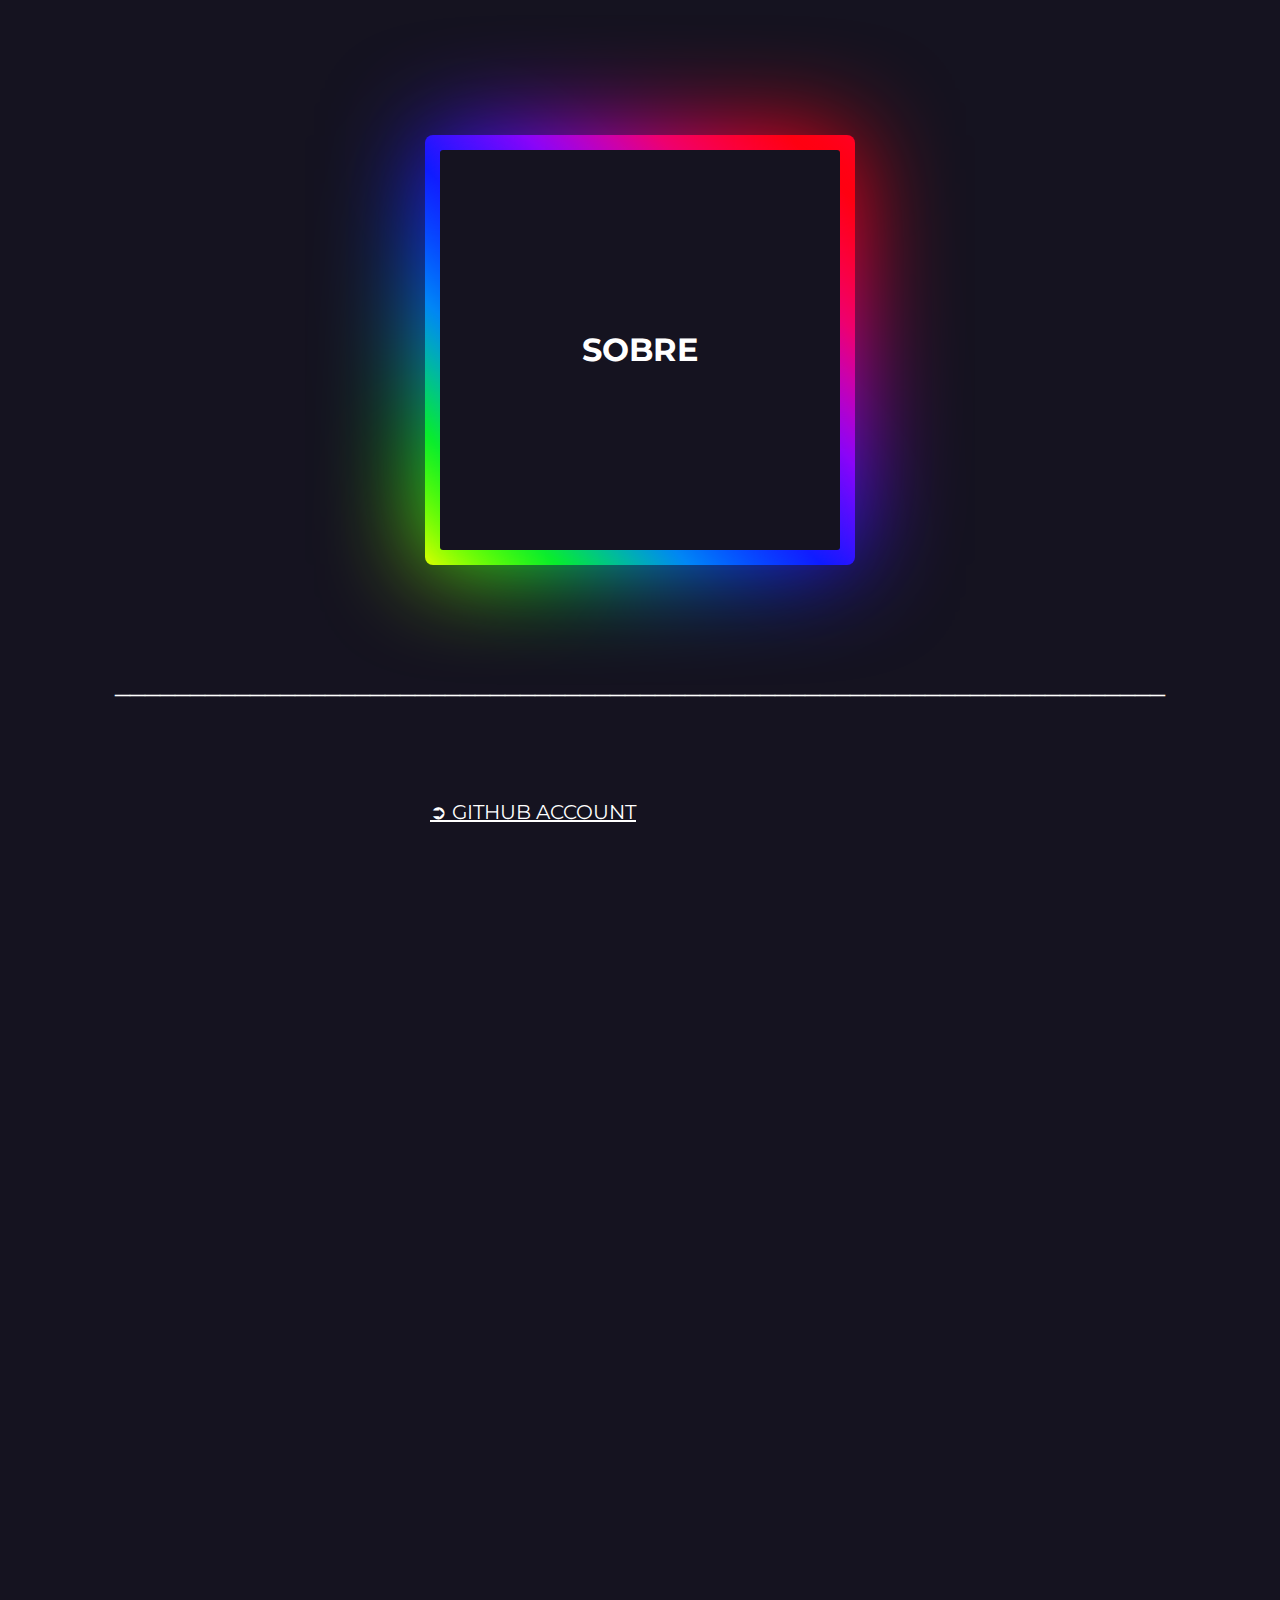
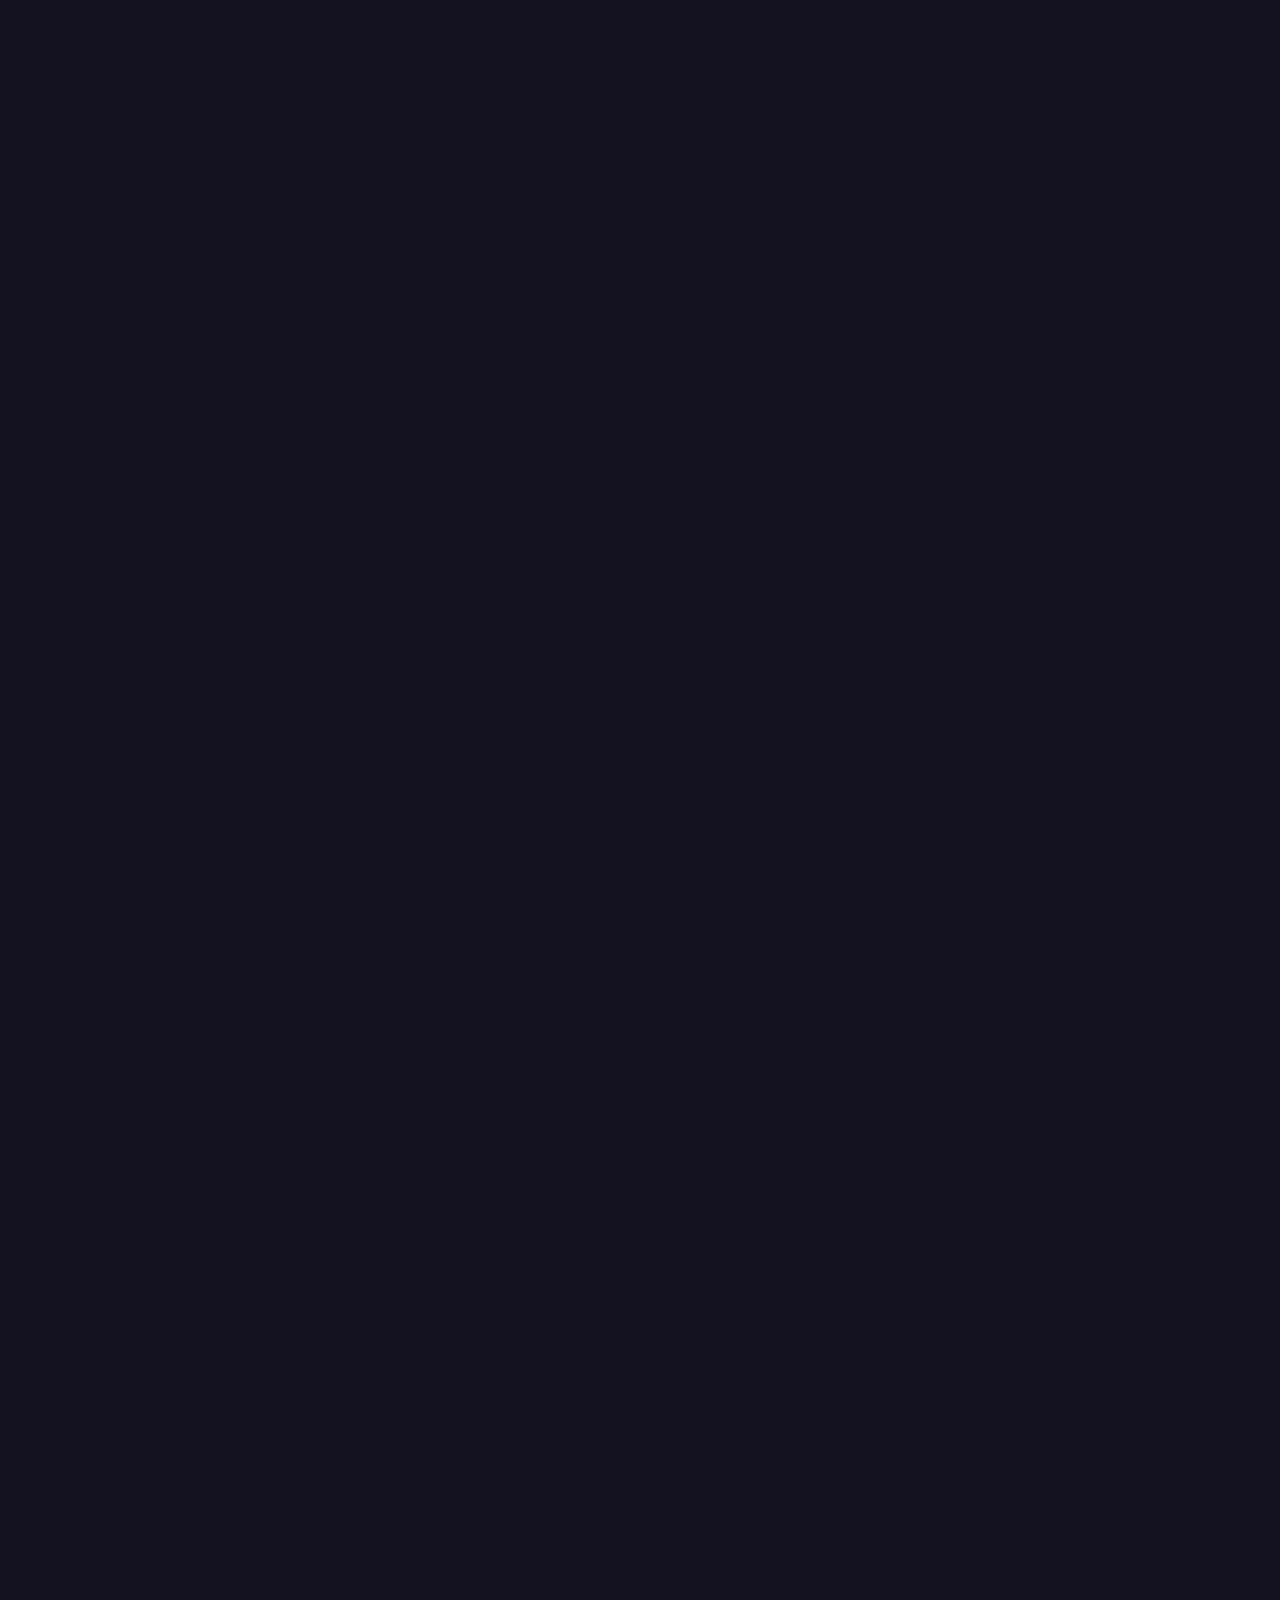
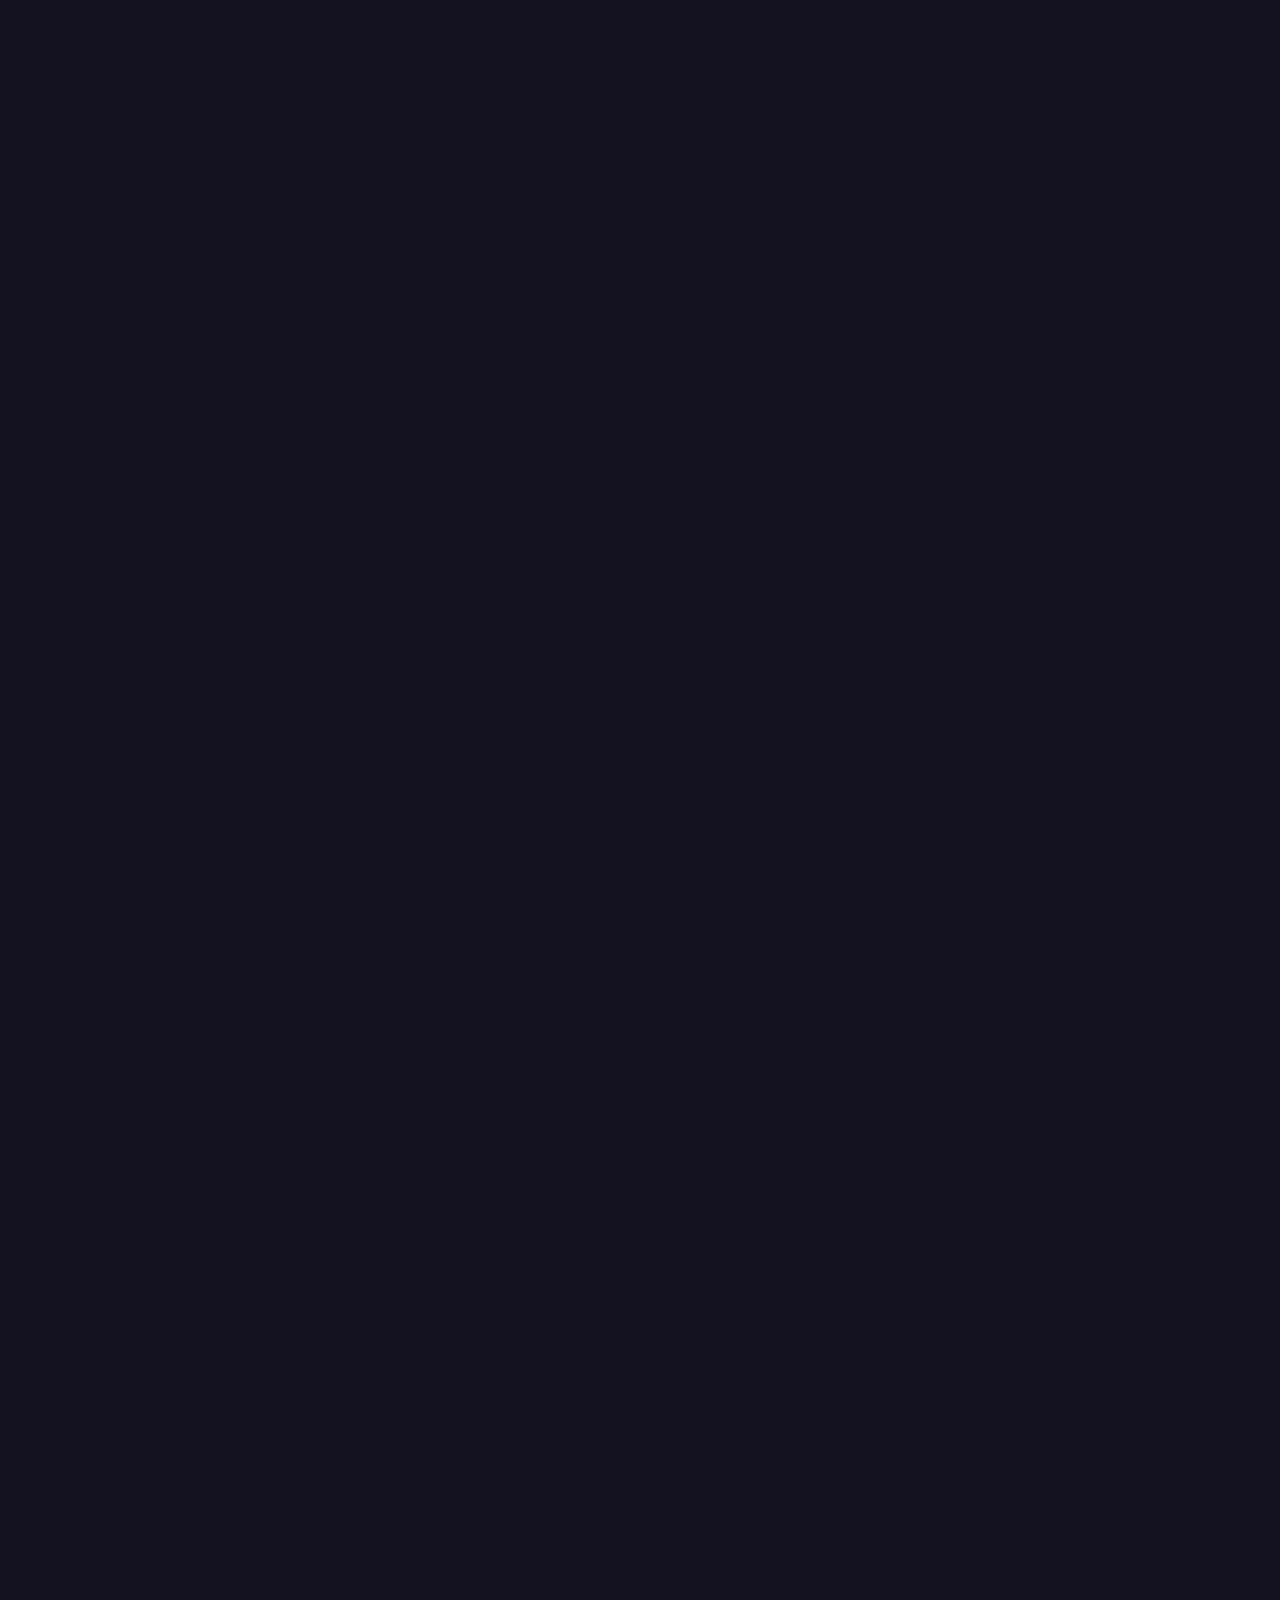
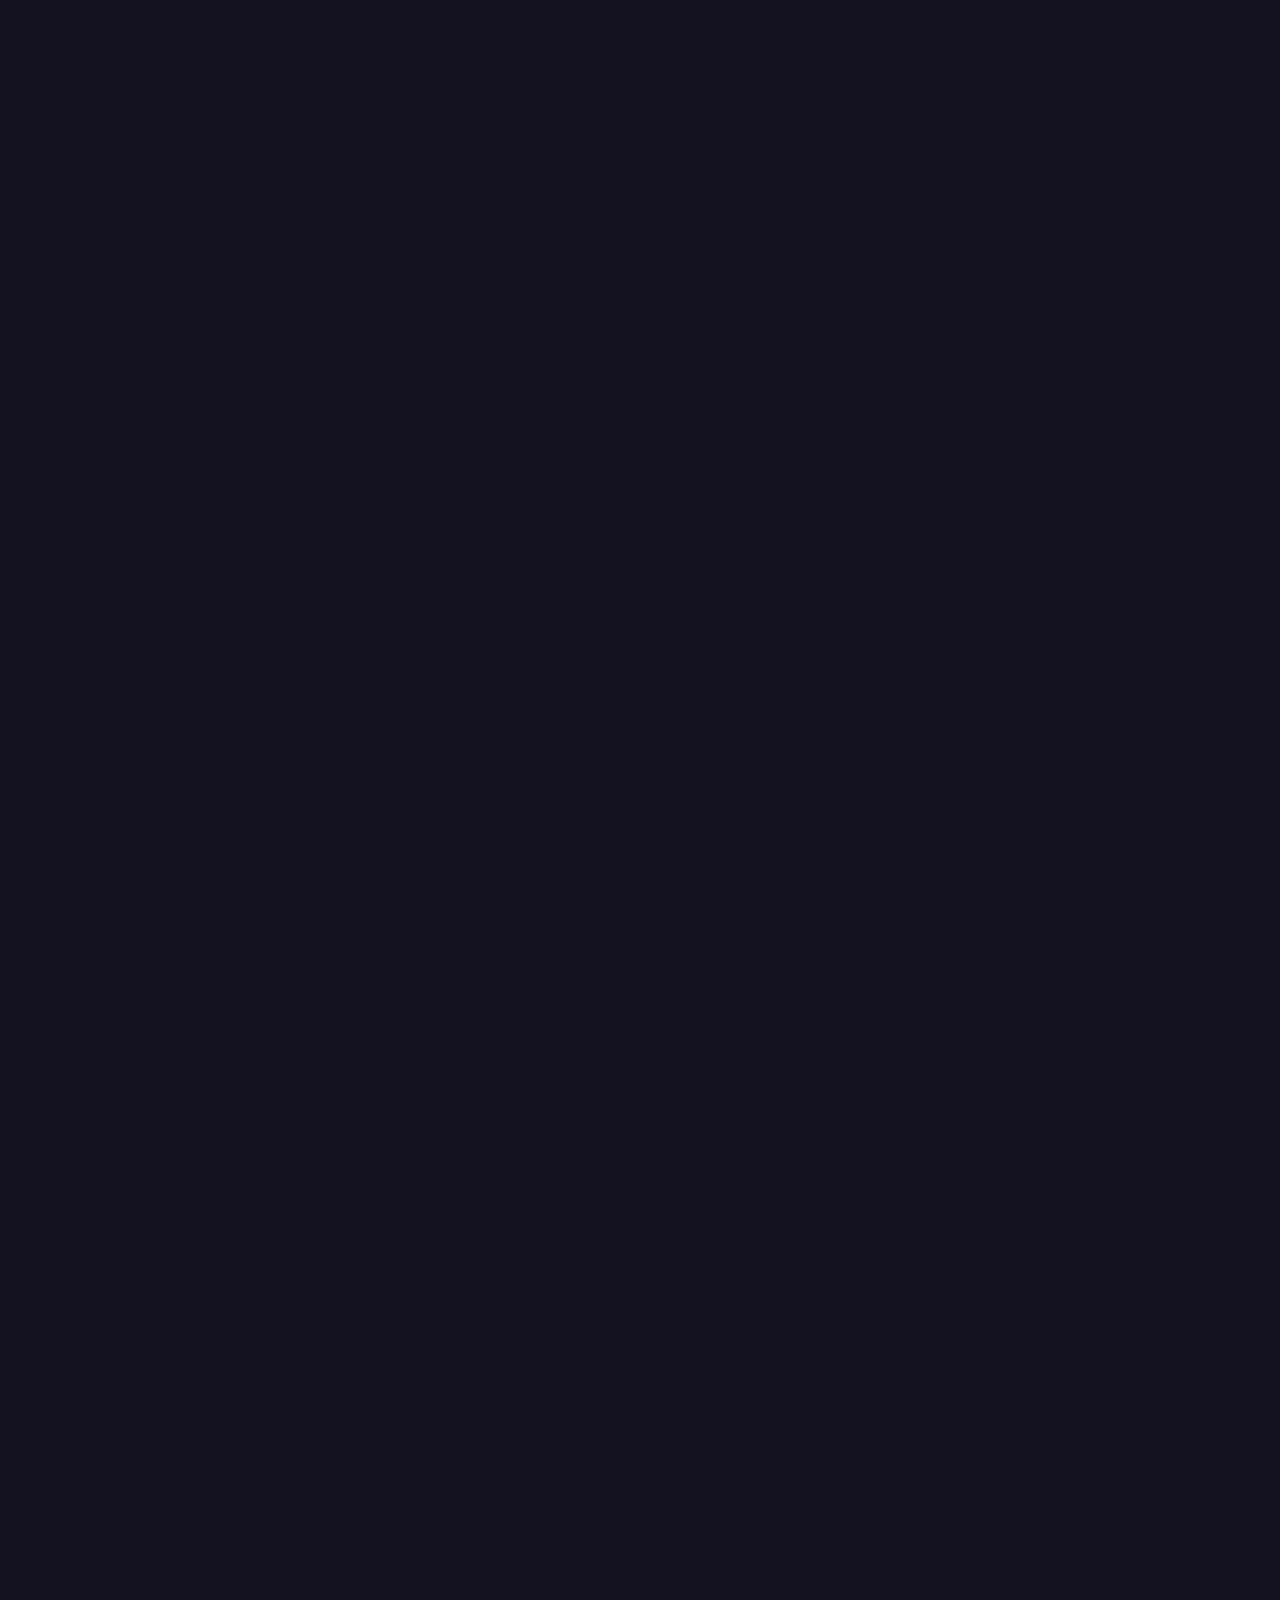
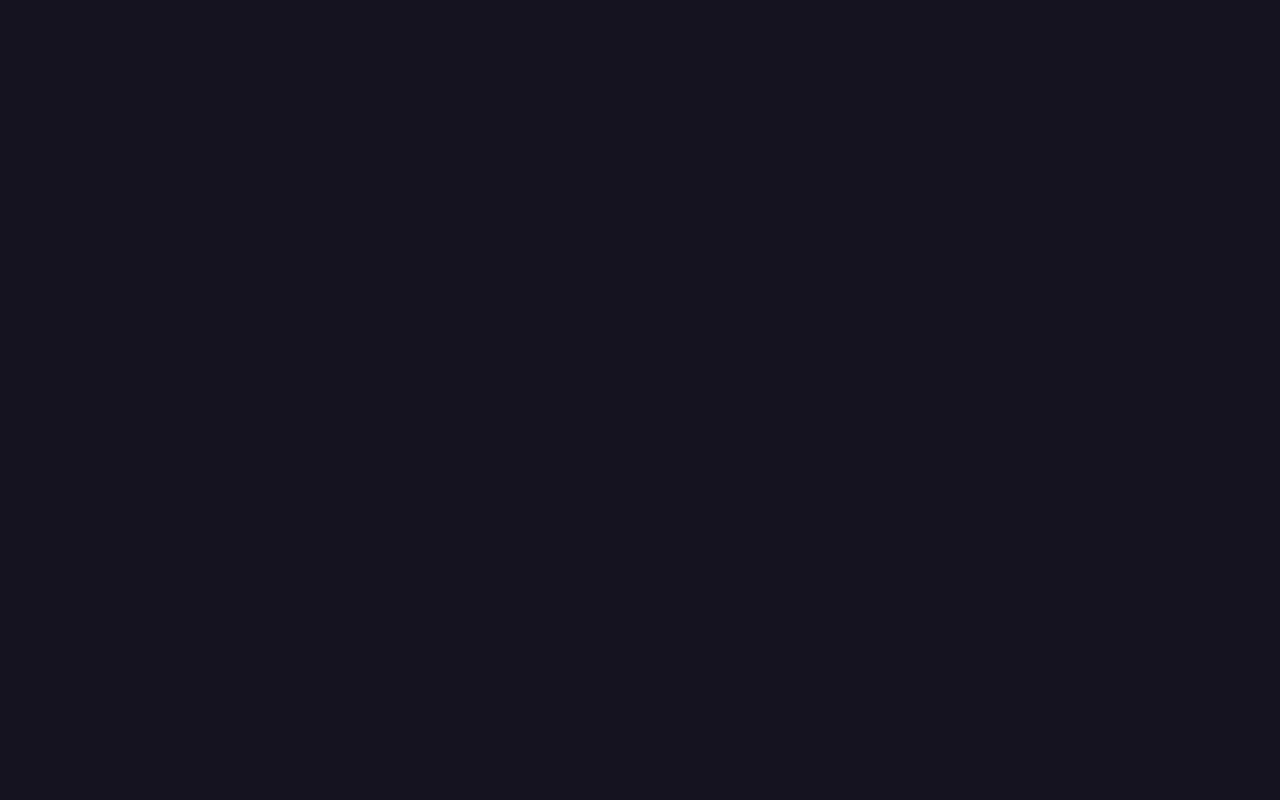
==== index3.html @ 66df8acc "Add files via upload" ====
<!DOCTYPE html>
<html lang="pt-br">
<head>
    <meta charset="UTF-8">
    <meta http-equiv="X-UA-Compatible" content="IE=edge">
    <meta name="viewport" content="width=device-width, initial-scale=1.0">
    <link rel="stylesheet" href="css/style.css">
    <link href="https://fonts.googleapis.com/css2?family=Montserrat&display=swap" rel="stylesheet">
    <title>SOBRE</title>
</head>
<body>
    <div class="box2">
        SOBRE
    </div>

    <p id="p7">
        ______________________________________________________________________
    </p>

    <a id="aGITHUB"href="https://github.com/Igor-Luiz-da-Costa-Leao-Brasil"> 
        ➲ GITHUB ACCOUNT
    </a>


</body>
</html>
---- css/style.css ----
* {
    margin: 0;
    padding: 0;
}

body {
    height: 800vh;
    display: flex;
    align-items: center;
    justify-content: center;
    background: #151320;
}

.box {
    position: absolute; bottom: 350px;
    width: 400px;
    height: 400px;
    color: #fff;
    background: #151320;
    font: 700 2rem 'Montserrat';
    line-height: 400px;
    text-align: center;
    text-transform: uppercase;
    border-radius: 3px;
}

.box::before,
.box::after {
    content: '';
    z-index: -1;
    position: absolute;
    width: calc(100% + 30px);
    height: calc(100% + 30px);
    top: -15px;
    left: -15px;
    border-radius: 8px;
    background: linear-gradient(45deg,
        #ffff00, #00ff00, #0099ff, #001aff, #a200ff, #ff0055, #ff0000,
        #ff0055, #ff0000, #ffff00, #00ff00, #0099ff, #001aff, #a200ff
    );
    background-size: 300%;
    animation: border 12s linear infinite;
}

.box::after {
    filter: blur(50px);
}

@keyframes border {
    0%, 100% {
        background-position: 0 0;
    }

    50% {
        background-position: 300%;
    }
}

h1 {
    position: absolute; bottom: 300px; 
    width: 1000px;
    height: 300px;
    line-height: 300px;
    font-family: "Montserrat", sans-serif;
    background: linear-gradient( to right,  #ffff00, #00ff00, #0099ff, #001aff, #a200ff, #ff0055, #ff0000,
    #ff0055, #ff0000, #ffff00, #00ff00, #0099ff, #001aff, #a200ff );
    background-size: 300%;
    animation: border 12s linear infinite;
    text-align: center;
    color:#fff;
    border-color:#151320;
    border-radius: 100px;
}


.LOGOTIPO{
    position : absolute;bottom : -1250px;
    max-width: 150px;
    max-height: 100px;
    width: auto;
    height: auto;
    top: 10px;
    left: 10px;
    background: linear-gradient(45deg,
    #ffff00, #00ff00, #0099ff, #001aff, #a200ff, #ff0055, #ff0000,
    #ff0055, #ff0000, #ffff00, #00ff00, #0099ff, #001aff, #a200ff
);
    background-size: 300%;
    animation: border 12s linear infinite;
    border-color:#151320;
    border-radius :100px;
}

h2{
    font-family: "Montserrat", sans-serif;
    font-size: 20px;
    color: black;
    position: absolute;
    top: 20px;
    right: 300px;
    background: linear-gradient(45deg,
    #ffff00, #00ff00, #0099ff, #001aff, #a200ff, #ff0055, #ff0000,
    #ff0055, #ff0000, #ffff00, #00ff00, #0099ff, #001aff, #a200ff
);
    border-color:#151320;
    border-radius: 5px;
}

a{
    font-family: "Montserrat", sans-serif;
    font-size: 20px;
    color: white;
    position: absolute;
    top: 20px;
    right: 170px;
}

#aSOBRE{
    font-family: "Montserrat", sans-serif;
    font-size: 20px;
    color: white;
    position: absolute;
    top: 20px;
    right: 70px;
}
.PRATO{

    position : absolute;bottom : -300px;
    left: 50px;
    max-width: 500px;
    max-height: 450px;
    width: auto;
    height: auto;
}

h6{
    position:absolute;bottom: 250px;
    font-size: 30px;
    color: white;
    
}

#p1{
    color:white;
    font-size: 30px;
    position:absolute;bottom: 200px;
}
#p2{
    color:white;
    font-size: 30px;
    position:absolute;bottom:190px;
}
#p3{
    color:white;
    font-size: 30px;
    position:absolute;bottom:150px;
}
#p4{
    color:white;
    font-size:40px;
    position:absolute;bottom:50px;left:10px;
}

#a3 img{
    position: absolute; bottom: -1290px;
    width: 400px;
    height: 400px;
    left: -1720px;
    border: 2px solid salmon;

}

#p5{
    color: white;
    font-size: 40px;
    position:absolute;bottom:50px;right: 65px;
}

#a2 img{
    position: absolute; bottom: -1290px;
    width: 400px;
    height: 400px;
    right: -160px;
    border: 2px solid salmon;
}

#a4 img{
    position: absolute; bottom: -1290px;
    width: 400px;
    height: 400px;
    right: 50px;
    border: 2px solid salmon;
}

#a5 img{
    position: absolute; bottom: -1290px;
    width: 400px;
    height: 400px;
    left: -1500px;
    border: 2px solid salmon;

}
#p6{
    color:white;
    font-size: 30px;
    position: absolute; bottom: 200px;
}

.box2{
    position: absolute; bottom: 350px;
    width: 400px;
    height: 400px;
    color: #fff;
    background: #151320;
    font: 700 2rem 'Montserrat';
    line-height: 400px;
    text-align: center;
    text-transform: uppercase;
    border-radius: 3px;
}

.box2::before,
.box2::after {
    content: '';
    z-index: -1;
    position: absolute;
    width: calc(100% + 30px);
    height: calc(100% + 30px);
    top: -15px;
    left: -15px;
    border-radius: 8px;
    background: linear-gradient(45deg,
        #ffff00, #00ff00, #0099ff, #001aff, #a200ff, #ff0055, #ff0000,
        #ff0055, #ff0000, #ffff00, #00ff00, #0099ff, #001aff, #a200ff
    );
    background-size: 300%;
    animation: border 12s linear infinite;
}

.box2::after {
    filter: blur(50px);
}

#p7{
    color:white;
    font-size: 30px;
    position: absolute; bottom: 200px;
}

#aGITHUB{
    font-family: "Montserrat", sans-serif;
    font-size: 20px;
    color: white;
    position: absolute;top:800px;left:430px;
}
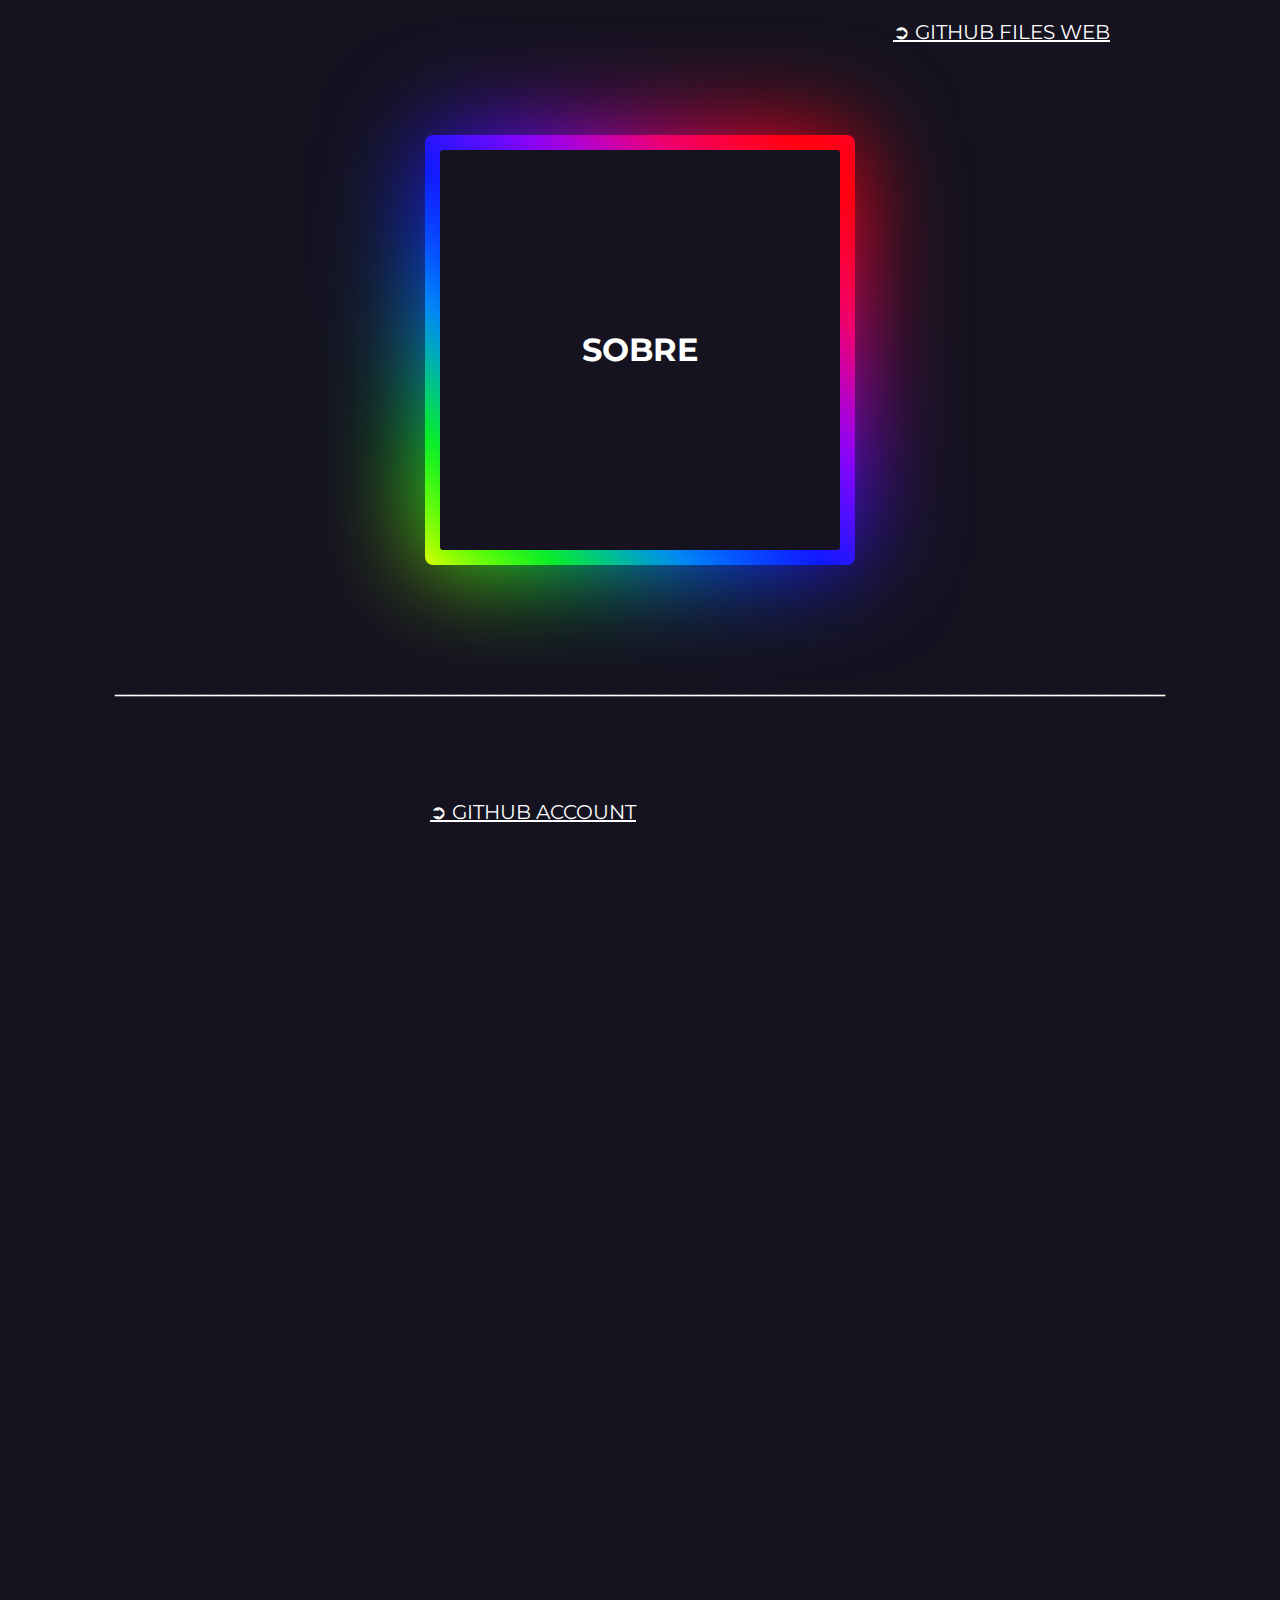
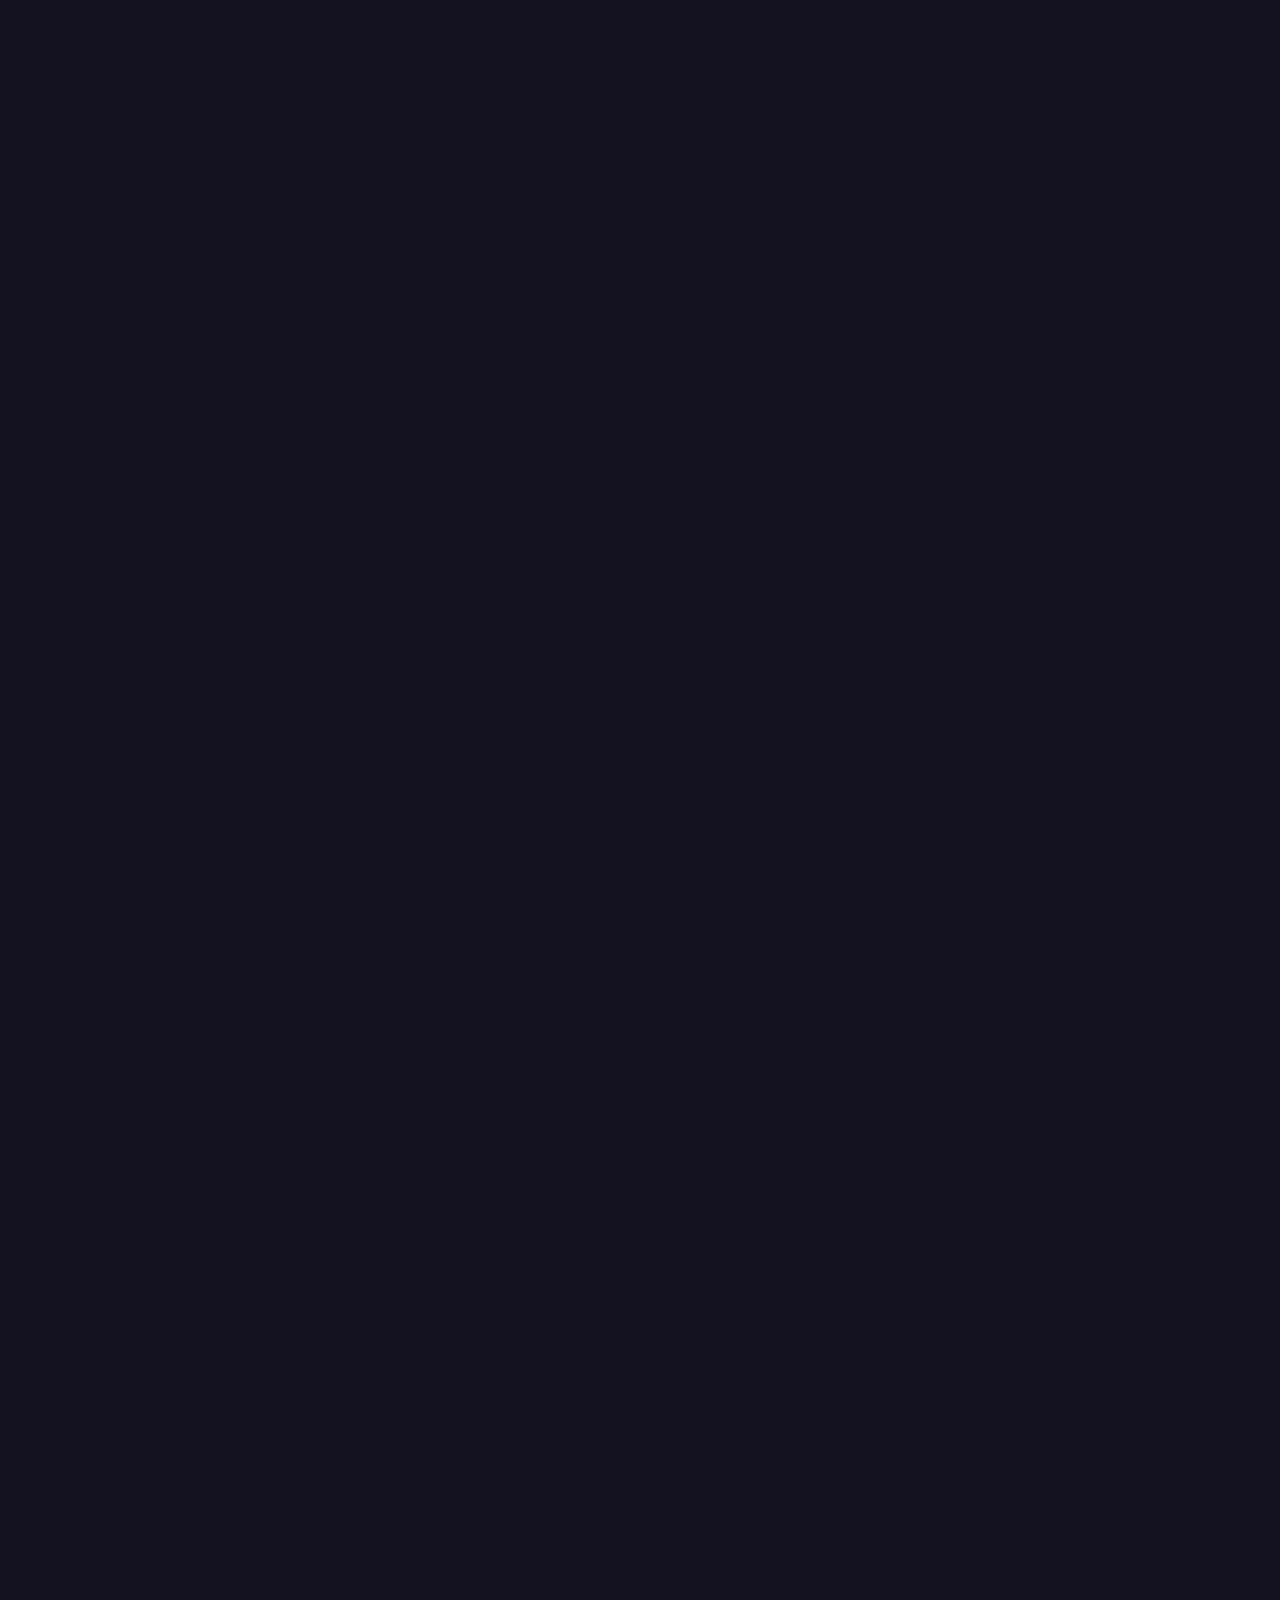
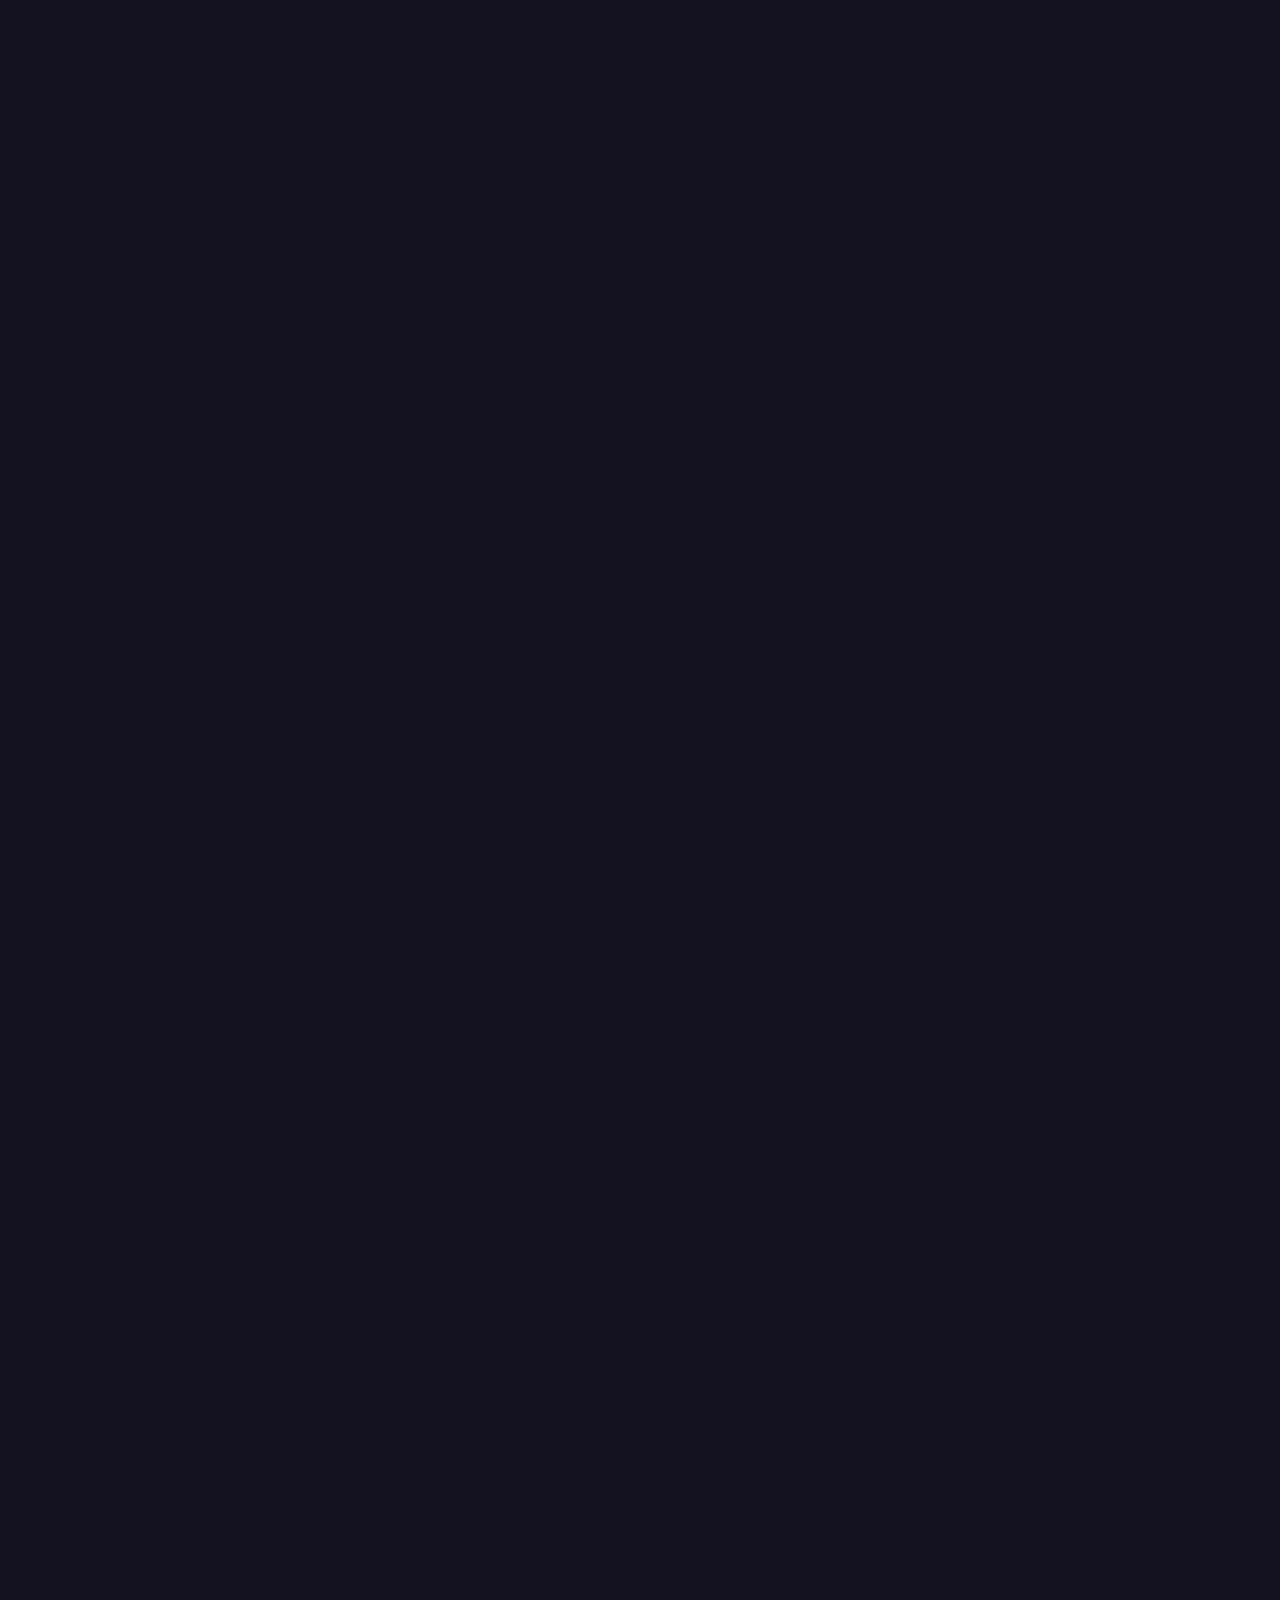
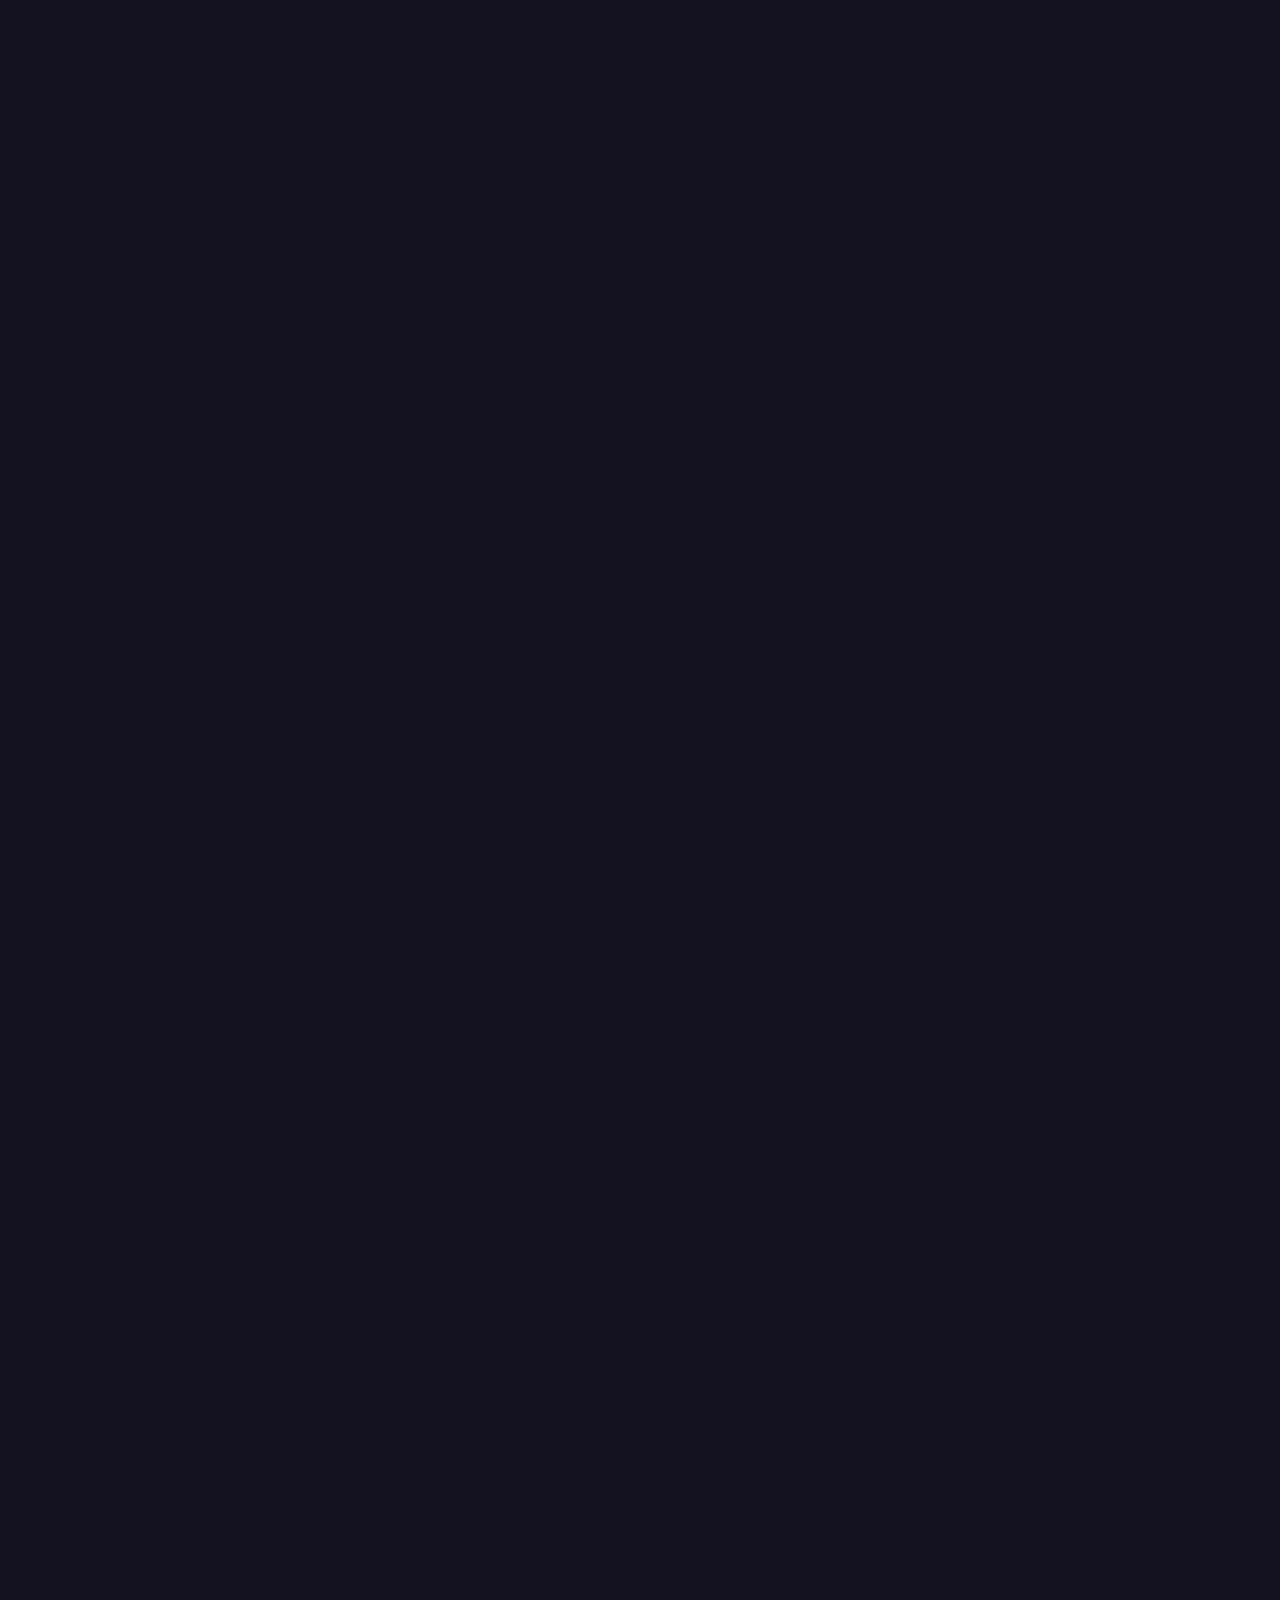
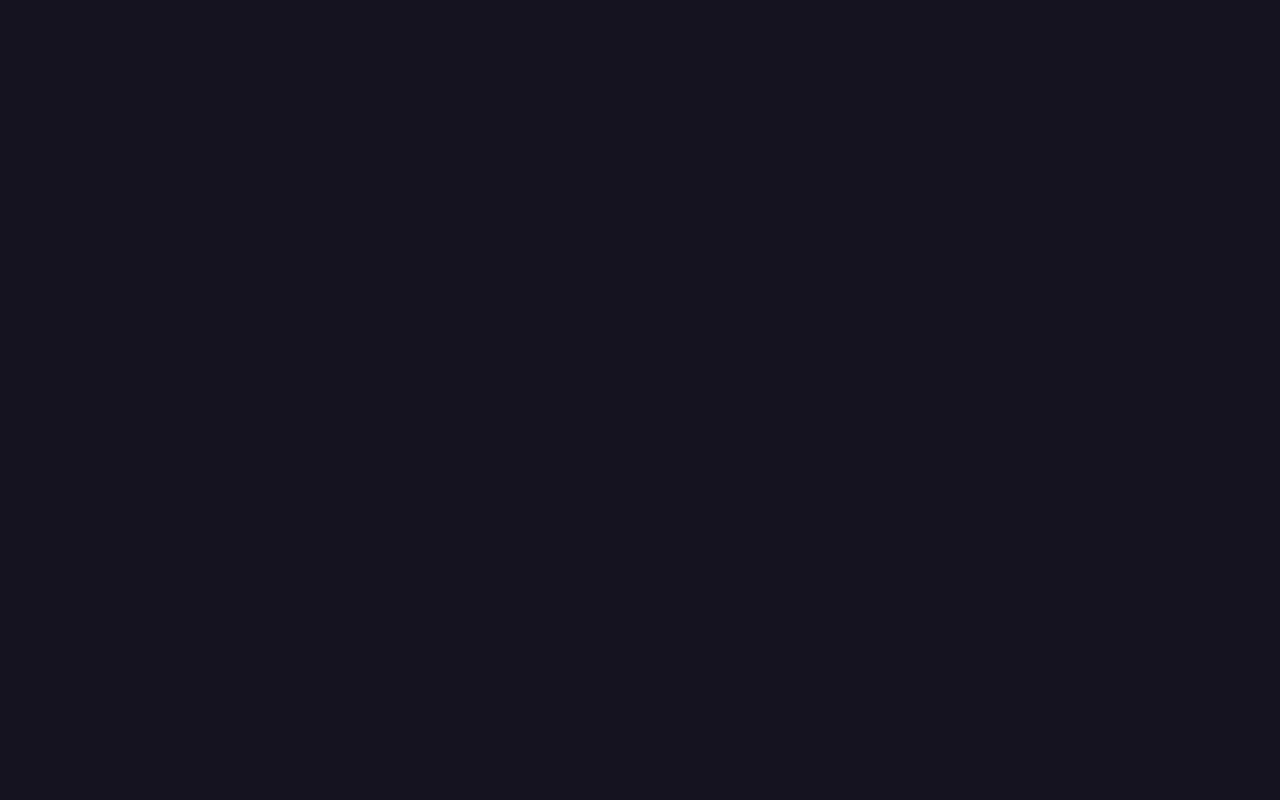
==== commit 01127c56: "Update index3.html" ====
--- a/index3.html
+++ b/index3.html
@@ -20,7 +20,8 @@
     <a id="aGITHUB"href="https://github.com/Igor-Luiz-da-Costa-Leao-Brasil"> 
         ➲ GITHUB ACCOUNT
     </a>
-
+    <a id="aWEBPAGEGITHUB"href="https://github.com/Igor-Luiz-da-Costa-Leao-Brasil/WEB-RECIPE-PAGE">➲ GITHUB FILES WEB
+    </a>
 
 </body>
-</html>+</html>
